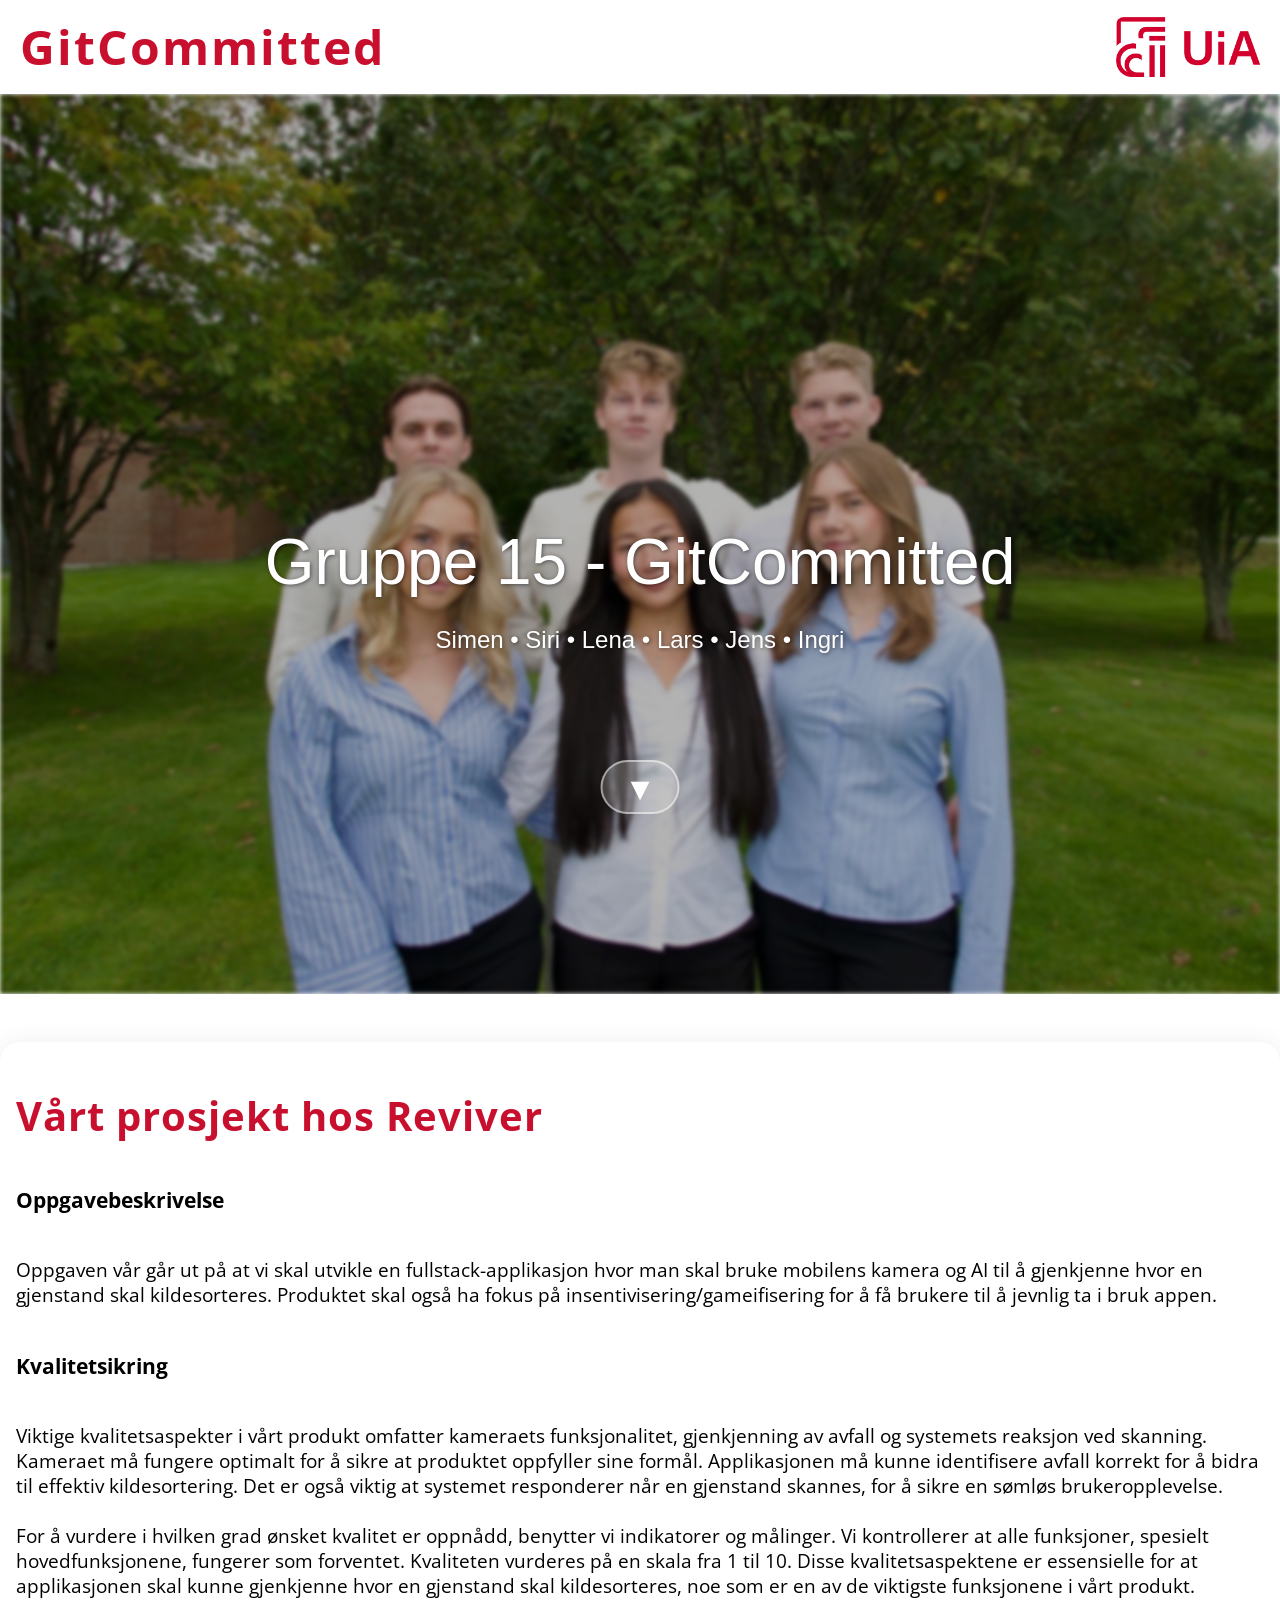
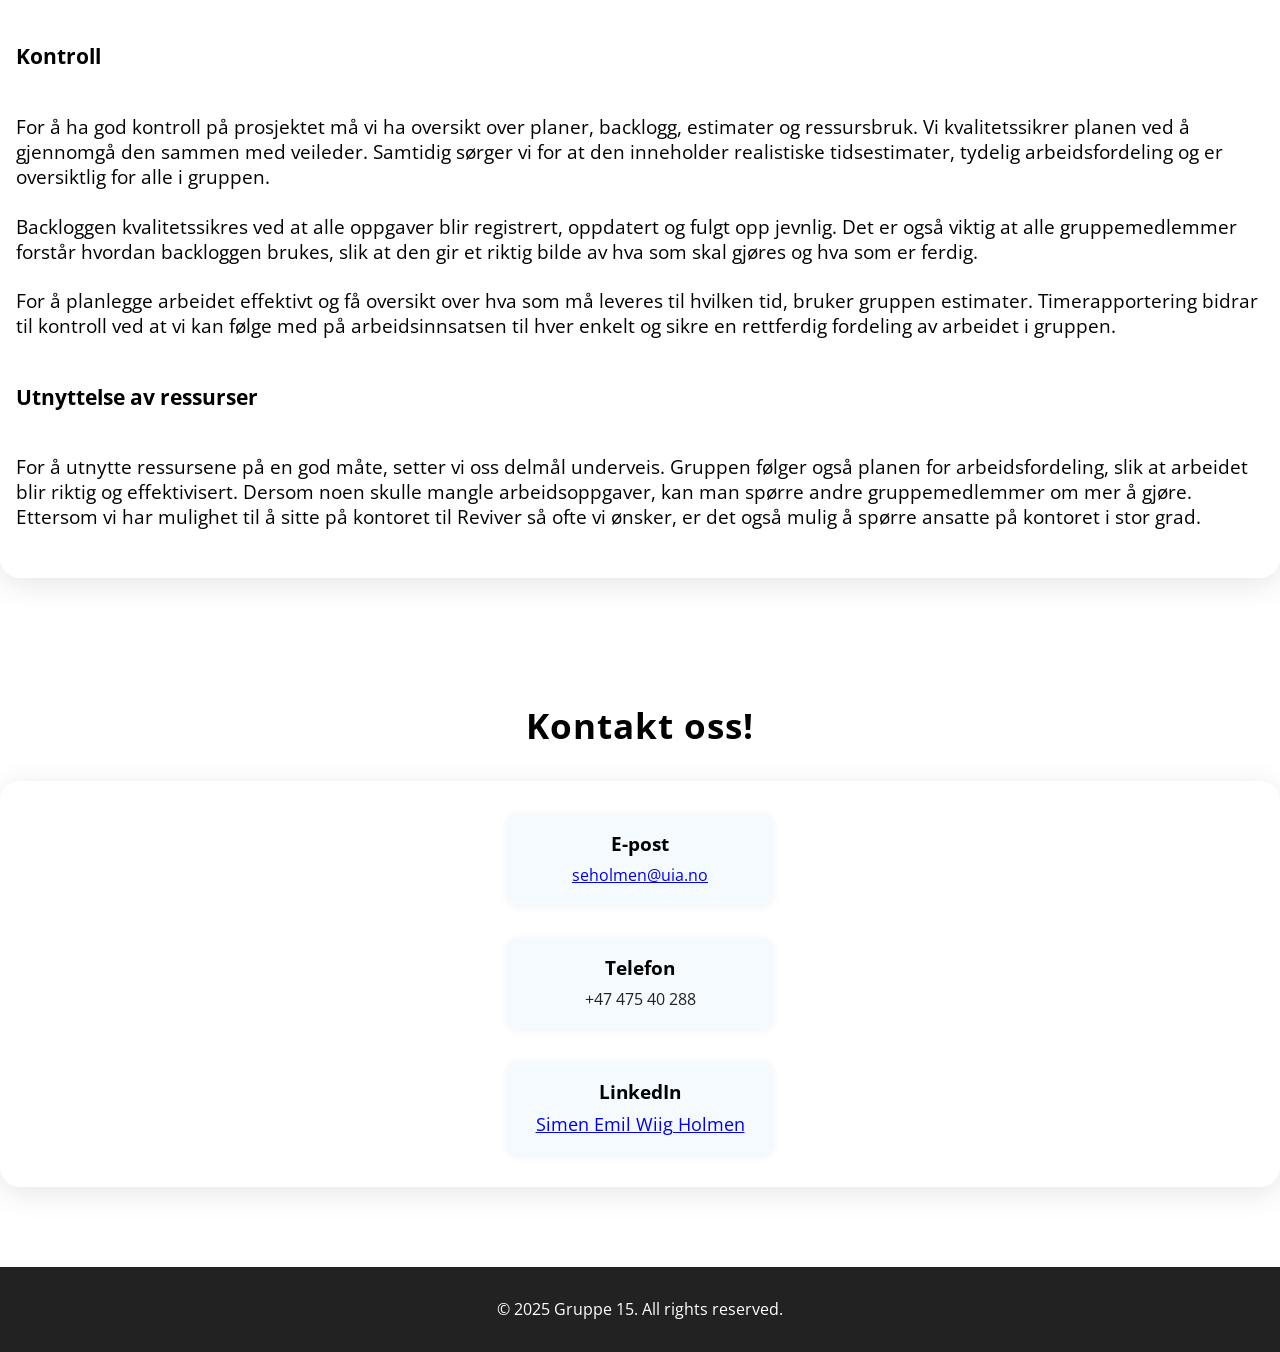
==== gjennomforing.html @ a65eaacb "gjennomforing.html" ====
<!DOCTYPE html>
<html lang="en">

<head>
    <meta charset="UTF-8">
    <meta name="viewport" content="width=device-width, initial-scale=1.0">
    <title>Gruppe 15</title>
    <link href="https://fonts.googleapis.com/css?family=Open+Sans:400,700&display=swap" rel="stylesheet">
    <link rel="stylesheet" href="style.css">
</head>

<body>
    <header>
        <h1 id="group">GitCommitted</h1>
        <nav>
            <ul>
                <li><a href="#omoss">Om Oss</a></li>
                <li><a href="#medlemmer">Medlemmer</a></li>
                <li><a href="#prosjekter">Prosjekter</a></li>
                <li><a href="#aktiviteter">Aktiviteter</a></li>
                <li><a href="#kontaktoss">Kontakt Oss</a></li>
            </ul>
        </nav>
        <div class="header-image">
            <img src="bilder\uia-icon.png" alt="Uia logo">
        </div>
    </header>

    <div class="full-picture">
        <div class="full-picture-bg"></div>
        <div class="full-picture-content">
            <h1>Gruppe 15 - GitCommitted</h1>
            <h2>
                Simen &bull; Siri &bull; Lena &bull; Lars &bull; Jens &bull; Ingri
            </h2>
        </div>
        <div class="scroll-indikator"
            onclick="document.querySelector('.forside-section').scrollIntoView({behavior: 'smooth'})">
        </div>
    </div>

    <div class="forside-section-wrap" id="omoss">
        <div class="forside-section">
            <div class="forside-container">
                <div class="forside-tekst">
                    <h2>Vårt prosjekt hos Reviver</h2>
                    <h3>Oppgavebeskrivelse</h3>
                    <p>
                        Oppgaven vår går ut på at vi skal utvikle en fullstack-applikasjon hvor man skal bruke mobilens
                        kamera og AI til å gjenkjenne hvor en gjenstand skal kildesorteres. Produktet skal også ha fokus
                        på insentivisering/gameifisering for å få brukere til å jevnlig ta i bruk appen.
                    </p>
                    <h3>Kvalitetsikring</h3>
                    <p>
                        Viktige kvalitetsaspekter i vårt produkt omfatter kameraets funksjonalitet, gjenkjenning av
                        avfall og systemets reaksjon ved skanning. Kameraet må fungere optimalt for å sikre at produktet
                        oppfyller sine formål. Applikasjonen må kunne identifisere avfall korrekt for å bidra til
                        effektiv kildesortering. Det er også viktig at systemet responderer når en gjenstand skannes,
                        for å sikre en sømløs brukeropplevelse.
                        <br><br>
                        For å vurdere i hvilken grad ønsket kvalitet er oppnådd, benytter vi indikatorer og målinger. Vi
                        kontrollerer at alle funksjoner, spesielt hovedfunksjonene, fungerer som forventet. Kvaliteten
                        vurderes på en skala fra 1 til 10. Disse kvalitetsaspektene er essensielle for at applikasjonen
                        skal kunne gjenkjenne hvor en gjenstand skal kildesorteres, noe som er en av de viktigste
                        funksjonene i vårt produkt.
                    </p>
                    <h3>Kontroll</h3>
                    <p>For å ha god kontroll på prosjektet må vi ha oversikt over planer, backlogg, estimater og
                        ressursbruk. Vi kvalitetssikrer planen ved å gjennomgå den sammen med veileder. Samtidig sørger
                        vi for at den inneholder realistiske tidsestimater, tydelig arbeidsfordeling og er oversiktlig
                        for alle i gruppen.
                        <br><br>
                        Backloggen kvalitetssikres ved at alle oppgaver blir registrert, oppdatert og fulgt opp jevnlig.
                        Det er også viktig at alle gruppemedlemmer forstår hvordan backloggen brukes, slik at den gir et
                        riktig bilde av hva som skal gjøres og hva som er ferdig.
                        <br><br>
                        For å planlegge arbeidet effektivt og få oversikt over hva som må leveres til hvilken tid,
                        bruker gruppen estimater. Timerapportering bidrar til kontroll ved at vi kan følge med på
                        arbeidsinnsatsen til hver enkelt og sikre en rettferdig fordeling av arbeidet i gruppen.
                    </p>
                    <h3>Utnyttelse av ressurser</h3>
                    <p>
                        For å utnytte ressursene på en god måte, setter vi oss delmål underveis. Gruppen følger også
                        planen for arbeidsfordeling, slik at arbeidet blir riktig og effektivisert. Dersom noen skulle
                        mangle arbeidsoppgaver, kan man spørre andre gruppemedlemmer om mer å gjøre. Ettersom vi har
                        mulighet til å sitte på kontoret til Reviver så ofte vi ønsker, er det også mulig å spørre
                        ansatte på kontoret i stor grad.
                    </p>
                </div>

            </div>
        </div>
    </div>

    <section id="kontaktoss" class="contact-info-section">
        <h2>Kontakt oss!</h2>
        <div class="contact-info-container">
            <div class="contact-info-box">
                <h3>E-post</h3>
                <p>
                    <a href="mailto:seholmen@uia.no">seholmen@uia.no</a>
                </p>
            </div>
            <div class="contact-info-box">
                <h3>Telefon</h3>
                <p>+47 475 40 288</p>
            </div>
            <div class="contact-info-box">
                <h3>LinkedIn</h3>
                <a href="https://linkedin.com/in/simenholmen">Simen Emil Wiig Holmen</a>
            </div>
        </div>
    </section>

    <footer>
        <p>&copy; 2025 Gruppe 15. All rights reserved.</p>
    </footer>
</body>

<script src="https://code.jquery.com/jquery-3.6.0.min.js"></script>
<script src="script.js"></script>

</html>
---- style.css ----
html {
    scroll-behavior: smooth;
}

body {
    font-family: 'Open Sans', sans-serif;
    margin: 0;
    padding: 0;
    background: white;
    box-sizing: border-box;
    overflow-x: hidden;
    font-size: 1.1rem;
    line-height: 1.3;
    color: #000000;
}

header {
    background: white;
    color: #C8102E;
    padding: 1rem 0;
    display: flex;
    justify-content: space-between;
    align-items: center;
}

header h1 {
    font-size: 3rem;
    margin: 0 0 0 20px;
    letter-spacing: 2px;
    flex: 1;

}

header nav {
    flex: 1;
    display: flex;
    justify-content: center;
}

header ul {
    list-style: none;
    margin: 0;
    padding: 0;
    display: flex;
    gap: 2rem;
    font-size: 1.2rem;
}

.header-image {
    flex: 1;
    display: flex;
    justify-content: flex-end;
    margin-right: 20px;
}

.header-image img {
    height: 60px;
    width: auto;
    border-radius: 8px;
}

header ul li a {
    color: #C8102E;
    text-decoration: none;
    font-weight: bold;
    transition: color 0.2s;
}

header ul li a:hover {
    color: #2279ec;
}

.full-picture {
    position: relative;
    width: 100%;
    height: 100vh;
    min-height: 400px;
    overflow: hidden;
    display: flex;
    align-items: center;
    justify-content: center;
}

.full-picture-bg {
    position: absolute;
    top: 0;
    left: 0;
    right: 0;
    bottom: 0;
    background-image: url("bilder/gruppebilde.jpg");
    background-position: bottom center;
    background-size: cover;
    background-repeat: no-repeat;
    filter: blur(2px) brightness(0.7);
    z-index: 1;
    will-change: transform;
    transition: filter 0.2s;
}

.full-picture-content {
    position: relative;
    z-index: 3;
    padding: 15% 0 10%;
    max-width: 900px;
    margin-left: auto;
    margin-right: auto;
    color: white;
    text-shadow: 1px 1px 4px rgba(0, 0, 0, 0.5);
    font-family: "Montserrat", Arial, sans-serif;
    text-align: center;
}

.scroll-indikator {
    position: absolute;
    bottom: 20%;
    left: 50%;
    transform: translateX(-50%);
    animation: bounce 2s infinite;
    cursor: pointer;
    border-radius: 30px;
    width: 75px;
    height: 50px;
    background: rgba(255, 255, 255, 0.2);
    border: 2px solid rgba(255, 255, 255, 0.5);
    display: flex;
    align-items: center;
    justify-content: center;
    z-index: 4;
}

.scroll-indikator:hover {
    transition: 0.2s;
    background-color: #C8102E;
}

.scroll-indikator::after {
    content: '▼';
    color: white;
    font-size: 2rem;
    font-weight: bold;
}

@keyframes bounce {

    0%,
    20%,
    50%,
    80%,
    100% {
        transform: translateX(-50%) translateY(0);
    }

    40% {
        transform: translateX(-50%) translateY(-10px);
    }

    60% {
        transform: translateX(-50%) translateY(-5px);
    }
}

.full-picture-content h1 {
    font-size: 4rem;
    font-weight: 500;
    margin-bottom: 1rem;
}

.full-picture-content h2 {
    font-size: 1.5rem;
    font-weight: 400;
}

.forside-section-wrap {
    position: relative;
}

.forside-section {
    position: relative;
    max-width: 1400px;
    margin-left: auto;
    margin-right: auto;
    padding: 40px 0;
}

.forside-section {
    padding: 3rem 0;
    display: flex;
    justify-content: center;
    align-items: center;
}

.forside-container {
    background: #ffffff;
    padding: 3rem 2rem;
    border-radius: 20px;
    box-shadow: 0 6px 30px rgba(0, 0, 0, 0.1);
    transition: all 0.3s ease, box-shadow 0.3s ease;
    margin: 0 auto;
    width: 1400px;
    display: flex;
    align-items: center;
    gap: 3rem;
}

.forside-container:hover {
    box-shadow: 0 12px 40px rgba(0, 0, 0, 0.25);
    transform: translateY(-5px);
}

.forside-bilde-container {
    flex: 0 0 700px;
    display: flex;
    justify-content: center;
    align-items: center;
}

.forside-bilde-container img {
    width: 100%;
    height: auto;
    border-radius: 15px;
    box-shadow: 0 4px 12px rgba(0, 0, 0, 0.15);
    transition: transform 0.3s ease, box-shadow 0.3s ease;
}
.forside-video-wrapper {
    width: 700px;
    max-width: 100%;
    height: 400px;
    border-radius: 15px;
    overflow: hidden;
    box-shadow: 0 4px 12px rgba(0, 0, 0, 0.15);
    display: flex;
    justify-content: center;
    align-items: center;
    margin-top: 1rem;
}

.forside-video-wrapper iframe {
    width: 100%;
    height: 100%;
    border-radius: 15px;
    display: block;
}

.forside-tekst {
    flex: 1;
    display: flex;
    flex-direction: column;
    gap: 1.5rem;
}

.forside-tekst h2 {
    font-size: 2.5rem;
    margin: 0;
    color: #C8102E;
    letter-spacing: 1px;
}

.forside-tekst p {
    font-size: 1.2rem;
    line-height: 1.3;
    margin: 0;
    color: #000000;
}

.members-section {
    padding: 2rem 0;
    text-align: left;
}

.members-section h2 {
    border-radius: 20px;
    font-size: 30px;
    box-shadow: 0 0 4px 12px rgba(0, 0, 0, 0, 0.1);
    display: flex;
    align-items: center;
    justify-content: center;
    width: 165px;
    height: auto;
    padding: 1rem 2rem;
    margin: 0 auto 0 auto;
    margin-bottom: 25px;
}

.members-container {
    background: #ffffff;
    /* Bakgrunnsfargen for medlemmer-seksjonen */
    padding: 3rem 2rem;
    border-radius: 20px;
    box-shadow: 0 6px 30px rgba(0, 0, 0, 0.1);
    margin: 0 auto 0 auto;
    width: 1330px;
    justify-items: center;
    transition: all 0.5s ease;
}

.members-container h2 {
    font-size: 2.5rem;
    margin: 0;
    color: #C8102E;
    letter-spacing: 1px;
    margin-bottom: 30px;
}

.members {
    display: grid;
    grid-template-columns: repeat(2, 1fr);
    justify-content: center;
    gap: 2rem;
    transition: all 0.5s ease;
}

.member {
    display: flex;
    flex-direction: row;
    align-items: flex-start;
    justify-content: space-between;
    background: #ffffff;
    border-radius: 15px;
    padding: 2rem 1.5rem;
    box-shadow: 0 4px 12px rgba(0, 0, 0, 0.15);
    transition: all 0.3s ease, box-shadow 0.3s ease;
    width: 600px;
    height: 650px;
    gap: 2rem;
}

.member p {
    font-size: 1.1rem;
    line-height: 1.3;
    margin: 0;
    color: #000000;
}

.member-left {
    flex: 0 0 180px;
    display: flex;
    gap: 1rem;
    flex-direction: column;
    align-items: center;
}

.member-right {
    flex: 1;
    padding-left: 20px;
    text-align: left;
    display: flex;
    flex-direction: column;
    align-items: center;
    justify-content: space-between; /* Add this to push content to top and bottom */
    height: 100%; /* Ensure it fills the parent */
}

.member-text-switcher {
    display: flex;
    align-items: center;
    gap: 1rem;
    margin-bottom: 0.5rem;
}

.member-text-arrow {
    background: #c8102fbb;
    color: #fff;
    border: none;
    border-radius: 50%;
    width: 28px;
    height: 28px;
    font-size: 1.2rem;
    cursor: pointer;
    transition: background 0.2s;
    display: flex;
    align-items: center;
    justify-content: center;
}

.member-text-arrow:hover {
    background: #2279ec;
}

.member-text-content {
    min-width: 200px;
    max-width: 350px;
    text-align: left;
    font-size: 1.1rem;
    line-height: 1.3;
    color: #222;
    transition: opacity 0.2s;
}

.member-text-switcher-bottom {
    display: flex;
    justify-content: center;
    align-items: center;
    gap: 1rem;
    margin-top: 1rem;
    width: 100%;
}

.member-text-dots {
    display: flex;
    justify-content: center;
    align-items: center;
    gap: 0.4rem;
    margin: 0;
}

.member-text-dot {
    width: 8px;
    height: 8px;
    border-radius: 50%;
    background: #bbb;
    transition: background 0.2s;
    cursor: pointer;
    border: none;
    outline: none;
    padding: 0;
}

.member-text-dot.active {
    background: #C8102E;
}

.member h3 {
    margin-bottom: 0.5rem;
    margin-top: 0;
    font-size: 1.3rem;
}

.member .rolle {
    margin-bottom: 0.5rem;
    margin-top: 0.2rem;
}

.member .contact-icon {
    margin-top: 0.5rem;

}

.member img {
    width: 300px;
    height: 380px;
    object-fit: cover;
    object-position: center top;
    margin-bottom: 0.5rem;
    background: #eee;
    box-shadow: 0 4px 12px rgba(0, 0, 0, 0.15);
    border-radius: 0px;
}


.contact-icon {
    margin-top: 0.5rem;
    font-size: 0;
    cursor: pointer;
}

.contact-icon img {
    width: 60px;
    height: 60px;
    border-radius: 30%;
    border: none;
    object-position: center;
    margin: 0.5rem;
    cursor: pointer;
}
.contact-icon img:hover {
    transform: scale(1.07);
    box-shadow: 0 4px 20px rgba(0, 0, 0, 0.25);
    transition: all 0.3s ease;
    cursor: pointer;
}

.link-star {
    font-size: 20px;
    vertical-align: top;
}

.link-description {
    display: block;
    font-size: 14px;
    margin-top: 0.2em;
    text-align: center;
    font-style: italic;
}


.projects-section {
    position: relative;
    max-width: 1400px;
    margin-left: auto;
    margin-right: auto;
    padding: 40px 0;
    padding: 3rem 0;
    display: flex;
    justify-content: center;
    align-items: center;
}

.projects-container-alt {
    background: #ffffff;
    /* Bakgrunnsfargen for prosjekter-seksjonen */
    padding: 3rem 2rem;
    border-radius: 20px;
    box-shadow: 0 6px 30px rgba(0, 0, 0, 0.1);
    transition: all 0.3s ease, box-shadow 0.3s ease;
    margin: 0 auto;
    width: 1400px;
    display: flex;
    align-items: center;
    gap: 3rem;
}

.projects-tekst {
    flex: 1;
    display: flex;
    flex-direction: column;
    gap: 1.5rem;
}

.projects-tekst h2 {
    font-size: 2.5rem;
    margin: 0;
    color: #C8102E;
    letter-spacing: 1px;
}

.projects-list {
    flex: 1;
    display: flex;
    flex-direction: column;
    justify-content: flex-start;
    align-items: stretch;
    gap: 2rem;
}

.project {
    display: flex;
    flex-direction: row;
    align-items: flex-start;
    background: #ffffff;
    border-radius: 10px;
    padding: 2rem 2rem;
    min-width: 220px;
    max-width: 1300px;
    box-shadow: 0 2px 30px rgba(0, 0, 0, 0.1);
    gap: 2rem;
    transition: all 0.3s ease, box-shadow 0.3s ease;
}

.project:hover {
    box-shadow: 0 12px 40px rgba(0, 0, 0, 0.25);
    transform: translateY(-5px);
}

.project p {
    font-size: 1.1rem;
    line-height: 1.3;
    margin: 0;
    color: #000000;
}

.project-left {
    flex: 2;
    display: flex;
    flex-direction: column;
    gap: 1rem;
}


.project-right {
    display: flex;
    flex-direction: column;
    align-items: center;
    justify-content: flex-start;
}

.project img {
    width: 550px;
    height: auto;
    border-radius: 10px;
    box-shadow: 0 4px 12px rgba(0, 0, 0, 0.15);
    transition: transform 0.3s ease, box-shadow 0.3s ease;
}

.video-caption {
    font-size: 0.95rem;
    color: #555;
    margin-top: 0.5rem;
    text-align: center;
}

.activities-section {
    position: relative;
    max-width: 1400px;
    margin-left: auto;
    margin-right: auto;
    padding: 40px 0;
    padding: 3rem 0;
    display: flex;
    justify-content: center;
    align-items: center;
}

.activities-container-alt {
    background: #ffffff;
    /* Bakgrunnsfargen for aktiviteter-seksjonen */
    padding: 3rem 2rem;
    border-radius: 20px;
    box-shadow: 0 6px 30px rgba(0, 0, 0, 0.1);
    transition: all 0.3s ease, box-shadow 0.3s ease;
    margin: 0 auto;
    width: 1400px;
    display: flex;
    align-items: center;
    gap: 3rem;
}

.activities-tekst {
    flex: 1;
    display: flex;
    flex-direction: column;
    gap: 1.5rem;
}

.activities-tekst h2 {
    font-size: 2.5rem;
    margin: 0;
    color: #C8102E;
    letter-spacing: 1px;
    text-align: center;
}

.activities-list {
    flex: 1;
    display: flex;
    flex-direction: column;
    justify-content: flex-start;
    align-items: stretch;
    gap: 2rem;
}

.activity {
    display: flex;
    flex-direction: row;
    align-items: flex-start;
    background: #ffffff;
    border-radius: 10px;
    padding: 2rem 2rem;
    min-width: 220px;
    max-width: 1300px;
    box-shadow: 0 2px 30px rgba(0, 0, 0, 0.1);
    gap: 2rem;
}

.activity p {
    font-size: 1.1rem;
    line-height: 1.3;
    margin: 0;
    color: #000000;
}

.activity-gallery {
    display: flex;
    align-items: center;
    justify-content: center;
    gap: 1.5rem;
    margin: 2rem 0 0rem 0;
}

.activity-gallery img {
    width: 700px;
    max-width: 90vw;
    height: 500px;
    object-fit: cover;
    border-radius: 15px;
    box-shadow: 0 4px 16px rgba(0, 0, 0, 0.15);
    transition: all 0.5s ease;
    opacity: 1;

}

.activity-gallery img.fade-out {
    opacity: 0;
}

.activity-gallery img:hover {
    box-shadow: 0 12px 40px rgba(0, 0, 0, 0.25);
    transform: translateY(-5px);
}

.gallery-arrow {
    background: rgb(200, 16, 46);
    color: #fff;
    border: none;
    border-radius: 50%;
    width: 50px;
    height: 50px;
    font-size: 1.8rem;
    cursor: pointer;
    transition: all 0.3s ease;
    display: flex;
    align-items: center;
    justify-content: center;
    backdrop-filter: blur(10px);

}

.gallery-arrow:hover {
    background: rgb(200, 16, 46);
    transform: scale(1.1);
    box-shadow: 0 4px 20px rgba(200, 16, 46, );
}

.gallery-caption {
    text-align: center;
    font-size: 0.9rem;
    color: #333;
    margin-top: 0;
}

.gallery-dots {
    display: flex;
    justify-content: center;
    align-items: center;
    gap: 0.5rem;
    margin-top: 0.5rem;
}

.gallery-dot {
    width: 12px;
    height: 12px;
    border-radius: 50%;
    background: #bbb;
    transition: all 0.3s ease;
    cursor: pointer;
    border: none;
    outline: none;
    padding: 0;
}

.gallery-dot:hover {
    transform: scale(1.2);
    background: #888;
}

.gallery-dot.active {
    background: #C8102E;
    transform: scale(1.3);
    box-shadow: 0 0 10px rgb(200, 16, 46);
}

#about {
    background: #ffffff;
    padding: 2rem 0;
    margin: 20px;
}

.about-members {
    display: flex;
    flex-wrap: wrap;
    justify-content: center;
    gap: 2rem;
}

.about-member {
    background: #dd4848;
    border-radius: 10px;
    box-shadow: 0 2px 8px rgba(0, 0, 0, 0.05);
    padding: 1rem 2rem;
    max-width: 300px;
    min-width: 220px;
}

.about-member p {
    line-height: 25px;
}

.kompetanse-section {
    display: flex;
    justify-content: center;
    align-items: center;
    padding: 3rem 0;
}

.kompetanse-container {
    background: #ffffff;
    border-radius: 20px;
    box-shadow: 0 6px 30px rgba(0, 0, 0, 0.1);
    padding: 2rem 2rem;
    display: flex;
    flex-direction: row;
    gap: 2rem;
    max-width: 1330px;
    width: 100%;
    justify-content: center;
}

.kompetanse-box {
    background: #f5faff;
    border-radius: 12px;
    box-shadow: 0 2px 8px rgba(0, 0, 0, 0.05);
    padding: 1.2rem 1.5rem;
    width: 300px;
    min-width: 150px;
    text-align: center;
    display: flex;
    flex-direction: column;
    align-items: center;
    transition: all 0.3s ease, box-shadow 0.3s ease;
}

.kompetanse-box:hover {
    box-shadow: 0 12px 40px rgba(0, 0, 0, 0.25);
    transform: translateY(-5px);
}

.kompetanse-box h3 {
    margin: 0 0 1rem 0;
    font-size: 1.3rem;
    color: #2279ec;
}

.kompetanse-box ul {
    list-style: none;
    padding: 0;
    margin: 0;
    display: flex;
    flex-direction: column;
    gap: 0.5rem;
}

.kompetanse-box li {
    font-size: 1rem;
    color: #222;
    background: none;
}

.komperanse-box p {
    font-size: 1.1rem;
    line-height: 1.3;
    margin: 0;
    color: #000000;
}

.contact-info-section {
    padding: 3rem 0;
    display: flex;
    flex-direction: column;
    align-items: center;
}

.contact-info-section h2 {
    text-align: center;
    font-size: 2.2rem;
    margin-bottom: 2rem;
    letter-spacing: 1px;
}

.contact-info-container {
    background: #fff;
    border-radius: 20px;
    box-shadow: 0 6px 30px rgba(0, 0, 0, 0.1);
    padding: 2rem 2rem;
    display: flex;
    flex-direction: row;
    gap: 2rem;
    max-width: 900px;
    width: 100%;
    justify-content: center;
}

.contact-info-box {
    background: #f5faff;
    border-radius: 12px;
    box-shadow: 0 2px 8px rgba(0, 0, 0, 0.05);
    padding: 1.2rem 1.5rem;
    width: 220px;
    text-align: center;
}

.contact-info-box h3 {
    margin: 0 0 0.5rem 0;
    font-size: 1.2rem;
}

.contact-info-box p {
    margin: 0;
    color: #222;
    font-size: 1rem;
    text-decoration: none;
}


footer {
    background: #222;
    color: #fff;
    text-align: center;
    padding: 1rem 0;
    margin-top: 2rem;
    font-size: 1rem;
}

@media (max-width: 1500px) {
    .forside-container,
    .projects-container-alt,
    .kompetanse-container,
    .activities-container-alt,
    .contact-info-container,
    .members-container {
        width: 100%;
        max-width: 100vw;
        box-sizing: border-box;
        padding-left: 1rem;
        padding-right: 1rem;
        flex-direction: column; /* <-- Add this line */
        align-items: center;
        gap: 2rem;
    }

    .forside-bilde-container,
    .project-right,
    .activities-tekst {
        width: 100%;
        max-width: 100vw;
        justify-content: center;
        align-items: center;
    }

    /* Add this for grid containers */
    .members {
        display: flex;
        flex-direction: column;
        align-items: center;
        gap: 2rem;
    }
        .projects-list {
        flex-direction: column;
        align-items: center;
        gap: 2rem;
    }

    .project {
        flex-direction: column;
        align-items: center;
        width: 100%;
        max-width: 700px;
    }
        header nav ul {
        display: none;
    }
}
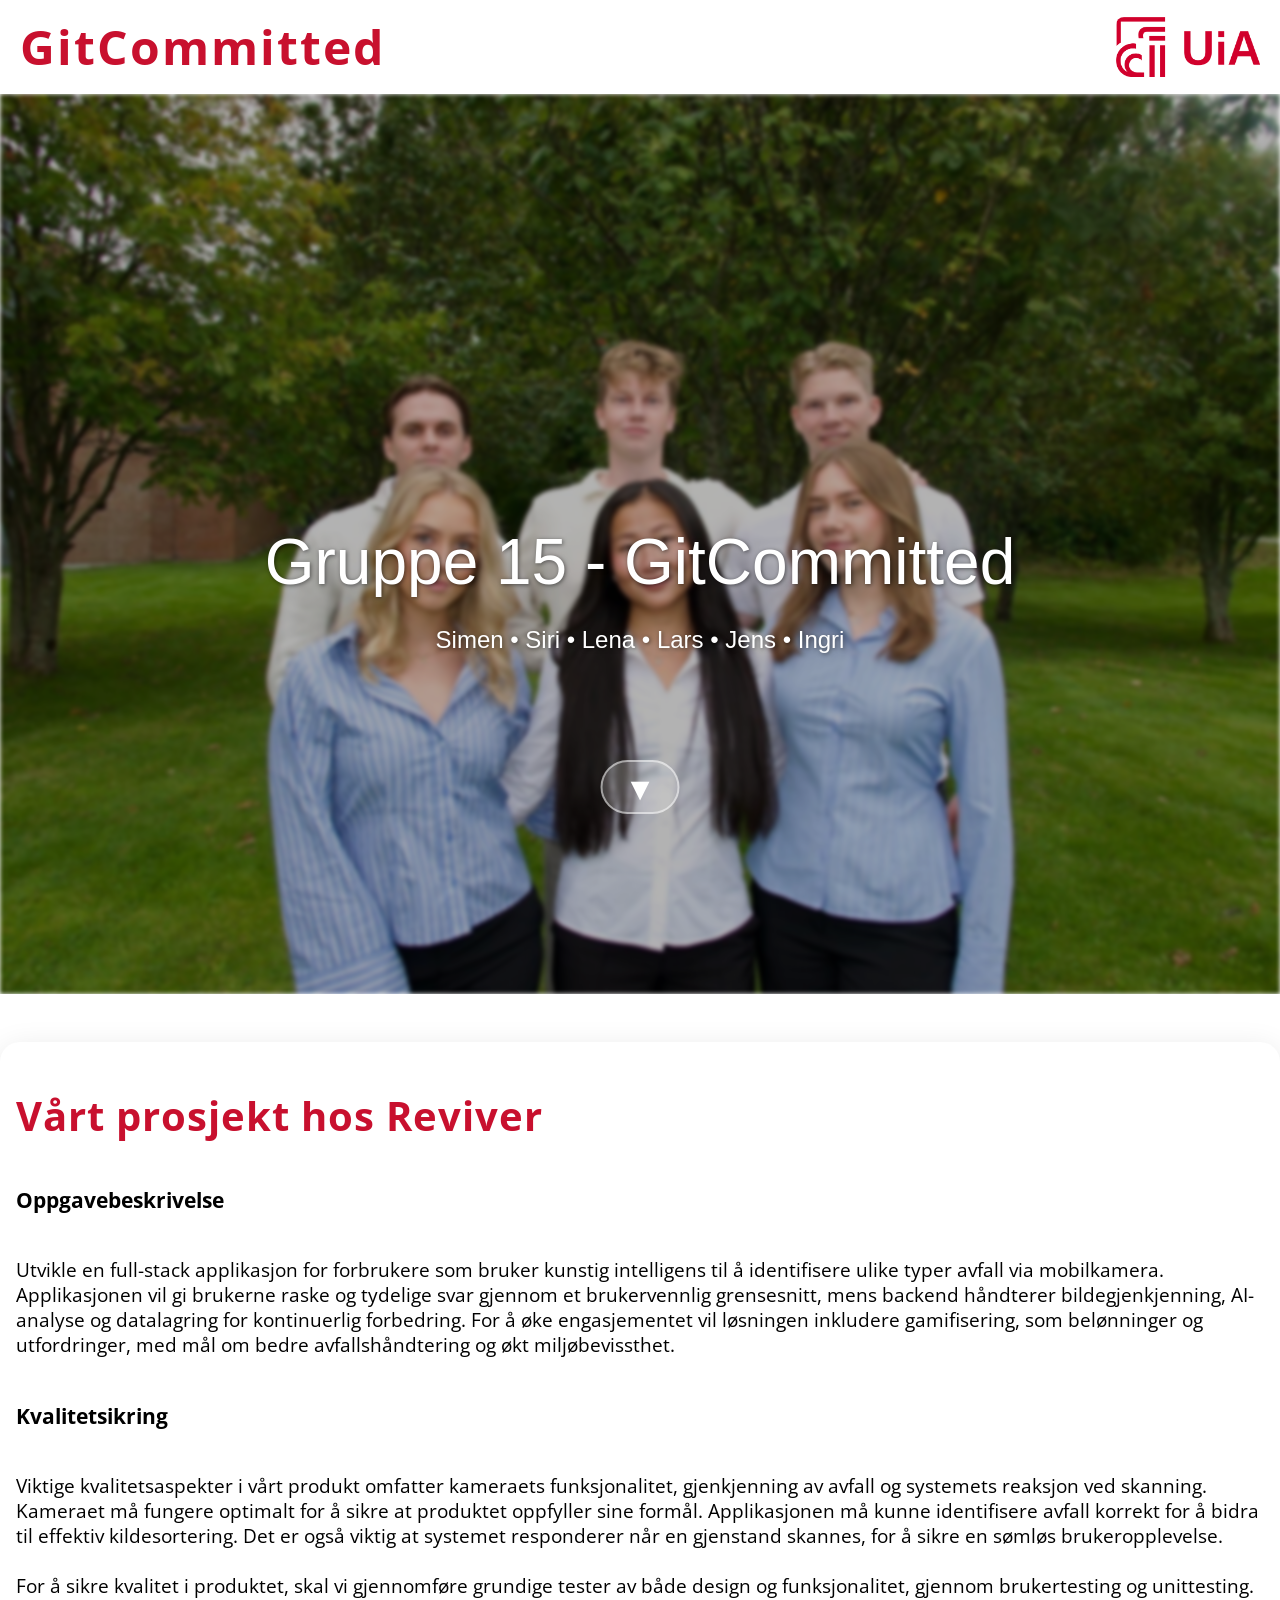
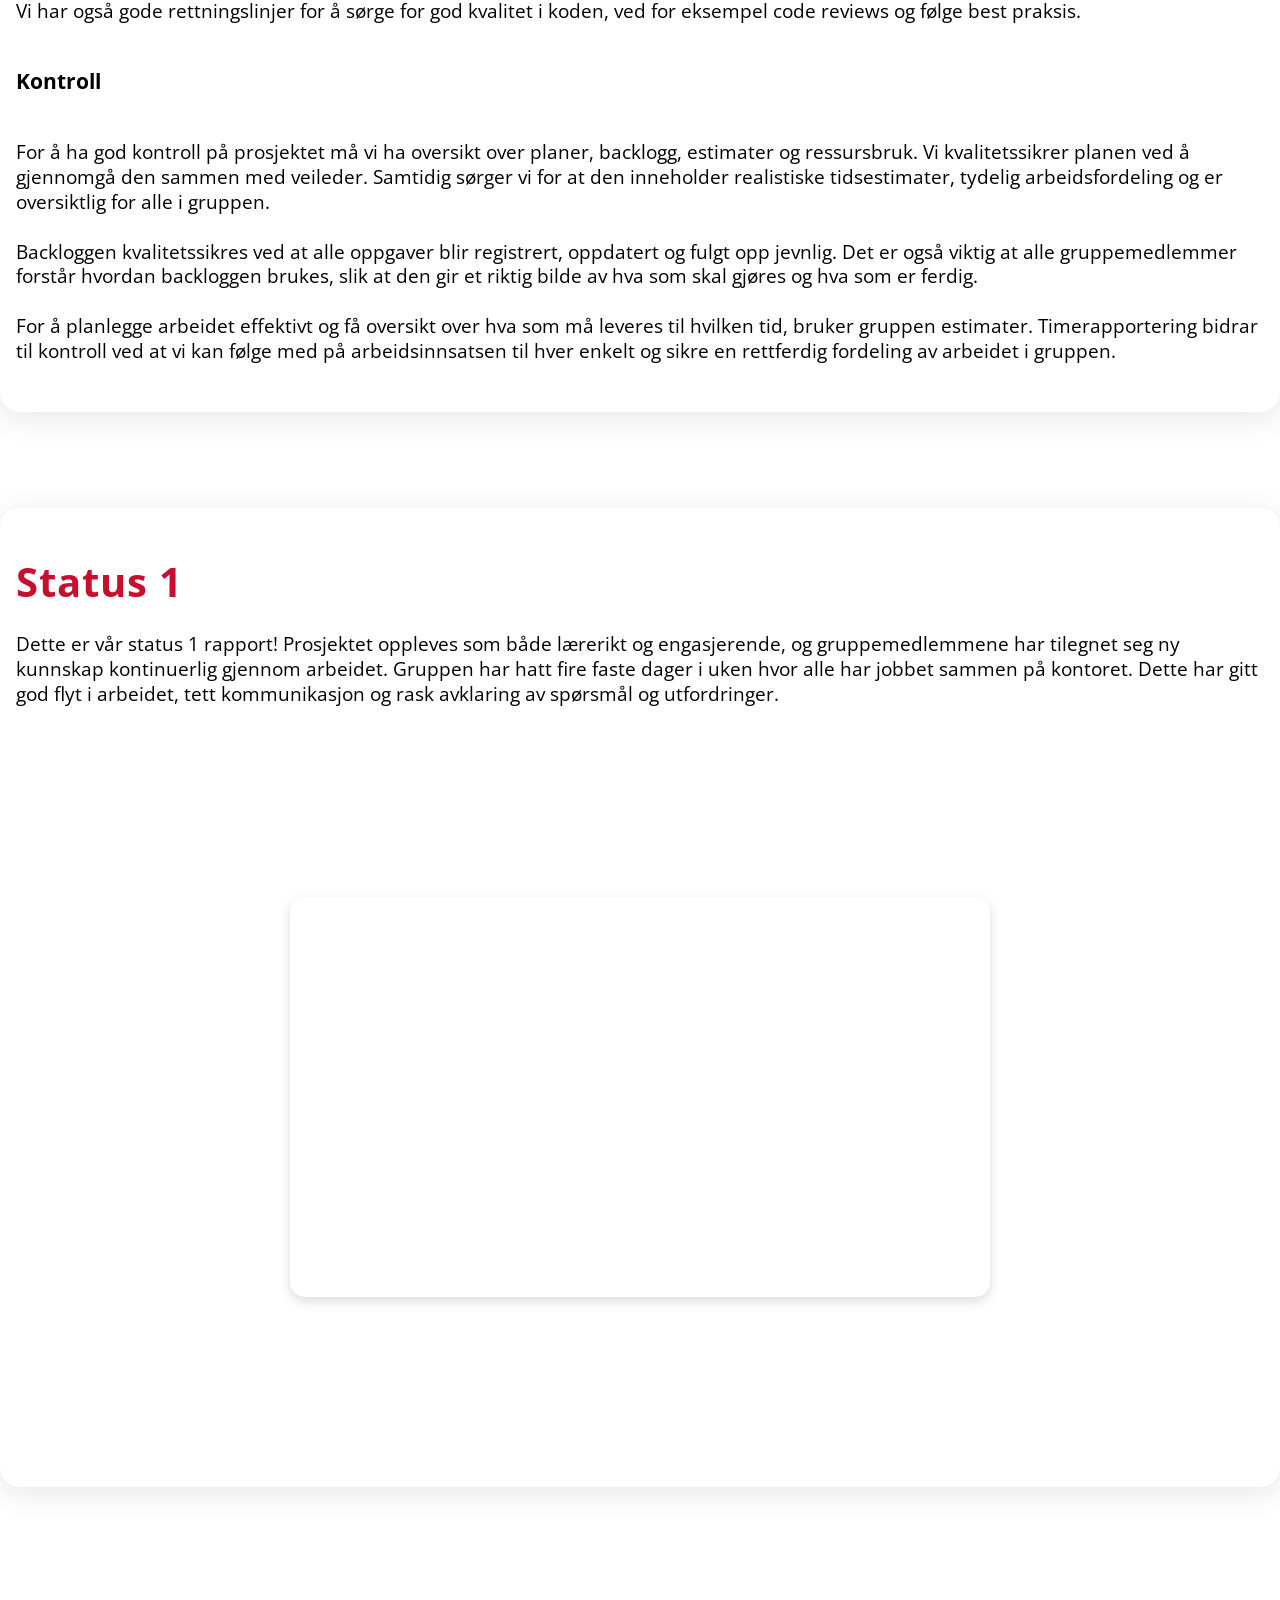
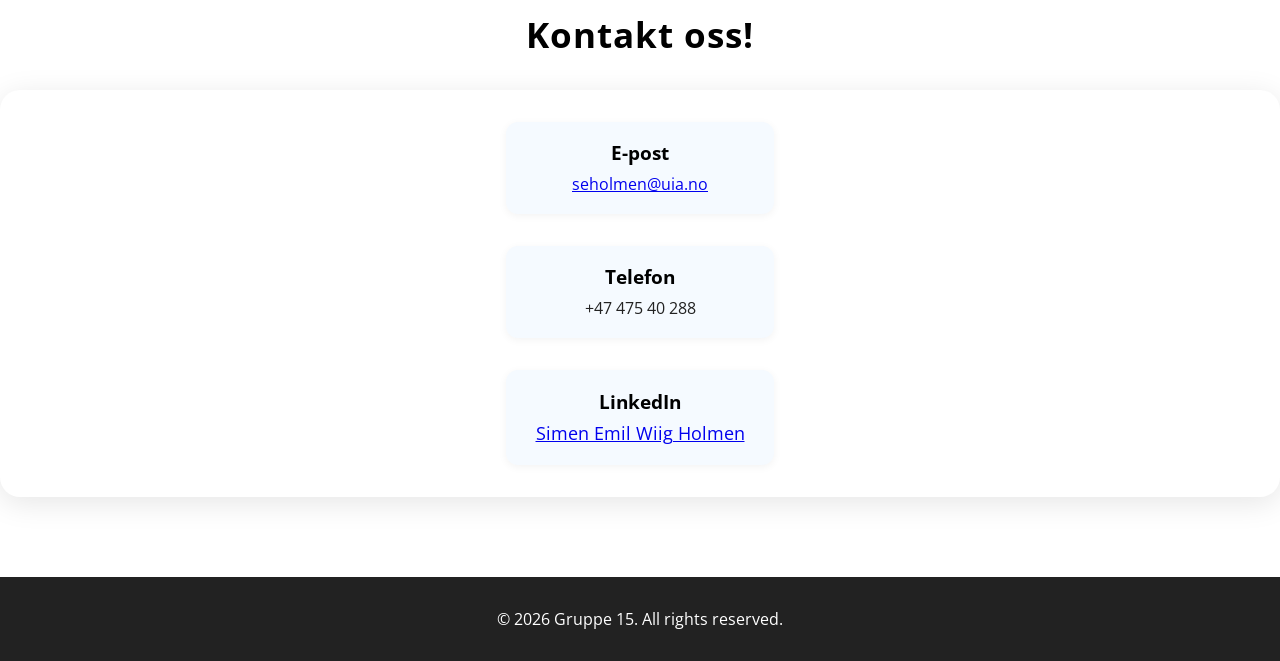
==== commit aa963c46: "status1 oppdatering" ====
--- a/gjennomforing.html
+++ b/gjennomforing.html
@@ -11,14 +11,13 @@
 
 <body>
     <header>
-        <h1 id="group">GitCommitted</h1>
+        <h1 id="group">
+            <a href="index.html">GitCommitted</a>
+        </h1>
         <nav>
             <ul>
-                <li><a href="#omoss">Om Oss</a></li>
-                <li><a href="#medlemmer">Medlemmer</a></li>
-                <li><a href="#prosjekter">Prosjekter</a></li>
-                <li><a href="#aktiviteter">Aktiviteter</a></li>
-                <li><a href="#kontaktoss">Kontakt Oss</a></li>
+
+                <li><a href="gjennomforing.html" class="Gbtn">Gjennomføring</a></li>
             </ul>
         </nav>
         <div class="header-image">
@@ -46,9 +45,12 @@
                     <h2>Vårt prosjekt hos Reviver</h2>
                     <h3>Oppgavebeskrivelse</h3>
                     <p>
-                        Oppgaven vår går ut på at vi skal utvikle en fullstack-applikasjon hvor man skal bruke mobilens
-                        kamera og AI til å gjenkjenne hvor en gjenstand skal kildesorteres. Produktet skal også ha fokus
-                        på insentivisering/gameifisering for å få brukere til å jevnlig ta i bruk appen.
+                        Utvikle en full-stack applikasjon for forbrukere som bruker kunstig intelligens til å
+                        identifisere ulike typer avfall via mobilkamera. Applikasjonen vil gi brukerne raske og tydelige
+                        svar gjennom et brukervennlig grensesnitt, mens backend håndterer bildegjenkjenning, AI-analyse
+                        og datalagring for kontinuerlig forbedring. For å øke engasjementet vil løsningen inkludere
+                        gamifisering, som belønninger og utfordringer, med mål om bedre avfallshåndtering og økt
+                        miljøbevissthet.
                     </p>
                     <h3>Kvalitetsikring</h3>
                     <p>
@@ -58,11 +60,9 @@
                         effektiv kildesortering. Det er også viktig at systemet responderer når en gjenstand skannes,
                         for å sikre en sømløs brukeropplevelse.
                         <br><br>
-                        For å vurdere i hvilken grad ønsket kvalitet er oppnådd, benytter vi indikatorer og målinger. Vi
-                        kontrollerer at alle funksjoner, spesielt hovedfunksjonene, fungerer som forventet. Kvaliteten
-                        vurderes på en skala fra 1 til 10. Disse kvalitetsaspektene er essensielle for at applikasjonen
-                        skal kunne gjenkjenne hvor en gjenstand skal kildesorteres, noe som er en av de viktigste
-                        funksjonene i vårt produkt.
+                        For å sikre kvalitet i produktet, skal vi gjennomføre grundige tester av både design og funksjonalitet, 
+                        gjennom brukertesting og unittesting. Vi har også gode rettningslinjer for å sørge for god kvalitet i koden,
+                        ved for eksempel code reviews og følge best praksis. 
                     </p>
                     <h3>Kontroll</h3>
                     <p>For å ha god kontroll på prosjektet må vi ha oversikt over planer, backlogg, estimater og
@@ -78,14 +78,31 @@
                         bruker gruppen estimater. Timerapportering bidrar til kontroll ved at vi kan følge med på
                         arbeidsinnsatsen til hver enkelt og sikre en rettferdig fordeling av arbeidet i gruppen.
                     </p>
-                    <h3>Utnyttelse av ressurser</h3>
+                </div>
+
+            </div>
+        </div>
+    </div>
+    <div class="forside-section-wrap" id="status1">
+        <div class="forside-section">
+            <div class="forside-container">
+                <div class="forside-tekst">
+                    <h2>Status 1</h2>
                     <p>
-                        For å utnytte ressursene på en god måte, setter vi oss delmål underveis. Gruppen følger også
-                        planen for arbeidsfordeling, slik at arbeidet blir riktig og effektivisert. Dersom noen skulle
-                        mangle arbeidsoppgaver, kan man spørre andre gruppemedlemmer om mer å gjøre. Ettersom vi har
-                        mulighet til å sitte på kontoret til Reviver så ofte vi ønsker, er det også mulig å spørre
-                        ansatte på kontoret i stor grad.
+                        Dette er vår status 1 rapport! Prosjektet oppleves som både lærerikt og engasjerende, og
+                        gruppemedlemmene har tilegnet seg ny kunnskap kontinuerlig gjennom arbeidet. Gruppen har hatt
+                        fire faste dager i uken hvor alle har jobbet sammen på kontoret. Dette har gitt god flyt i
+                        arbeidet, tett kommunikasjon og rask avklaring av spørsmål og utfordringer.
                     </p>
+                </div>
+                <div class="forside-bilde-container">
+                    <div class="forside-video-wrapper">
+                        <iframe width="560" height="315"
+                            src="https://www.youtube.com/embed/b1CCtJAA7Gk?si=NVTHybmkPl__Gxzd"
+                            title="YouTube video player" frameborder="0"
+                            allow="accelerometer; autoplay; clipboard-write; encrypted-media; gyroscope; picture-in-picture; web-share"
+                            referrerpolicy="strict-origin-when-cross-origin" allowfullscreen></iframe>
+                    </div>
                 </div>
 
             </div>
@@ -113,7 +130,7 @@
     </section>
 
     <footer>
-        <p>&copy; 2025 Gruppe 15. All rights reserved.</p>
+        <p>&copy; 2026 Gruppe 15. All rights reserved.</p>
     </footer>
 </body>
 
--- a/style.css
+++ b/style.css
@@ -28,8 +28,17 @@
     margin: 0 0 0 20px;
     letter-spacing: 2px;
     flex: 1;
-
-}
+}
+#group a {
+    text-decoration: none;
+    color: #C8102E;
+}
+
+#group a:visited {
+    text-decoration: none;
+    color: #C8102E;
+}
+
 
 header nav {
     flex: 1;
